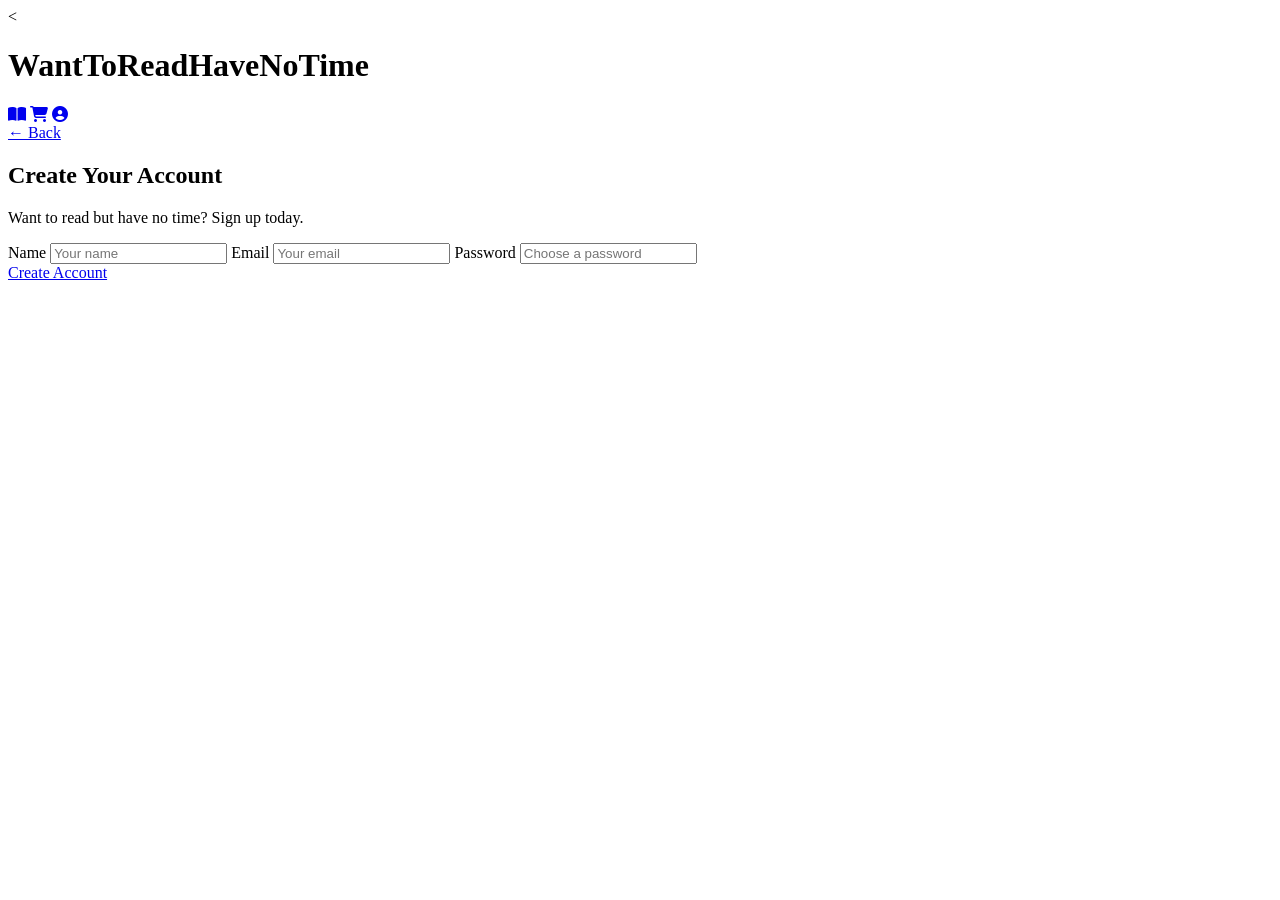
==== signup.html @ ae8dbea2 "Add files via upload" ====
<<!DOCTYPE html>
<html lang="en">
<head>
  <meta charset="UTF-8" />
  <title>Sign Up - WantToReadHaveNoTime</title>
  <link href="https://fonts.googleapis.com/css2?family=Poppins:wght@400;600&display=swap" rel="stylesheet" />
  <link rel="stylesheet" href="https://cdnjs.cloudflare.com/ajax/libs/font-awesome/6.5.0/css/all.min.css" />
  <link rel="stylesheet" href="styles.css" />
</head>
<body>

  <!-- Header -->
  <header>
    <h1>WantToReadHaveNoTime</h1>
    <nav>
      <a href="#"><i class="fa-solid fa-book-open"></i></a>
      <a href="#"><i class="fa-solid fa-cart-shopping"></i></a>
      <a href="#"><i class="fa-solid fa-circle-user"></i></a>
    </nav>
  </header>

  <!-- Back Button -->
  <a href="index.html" class="back">← Back</a>

  <!-- Sign Up Form -->
  <section>
    <h2>Create Your Account</h2>
    <p>Want to read but have no time? Sign up today.</p>

    <label>Name</label>
    <input type="text" placeholder="Your name" />

    <label>Email</label>
    <input type="email" placeholder="Your email" />

    <label>Password</label>
    <input type="password" placeholder="Choose a password" />

  </section>

  <!-- Submit Button -->
  <a href="#" class="signup">Create Account</a>

</body>
</html>
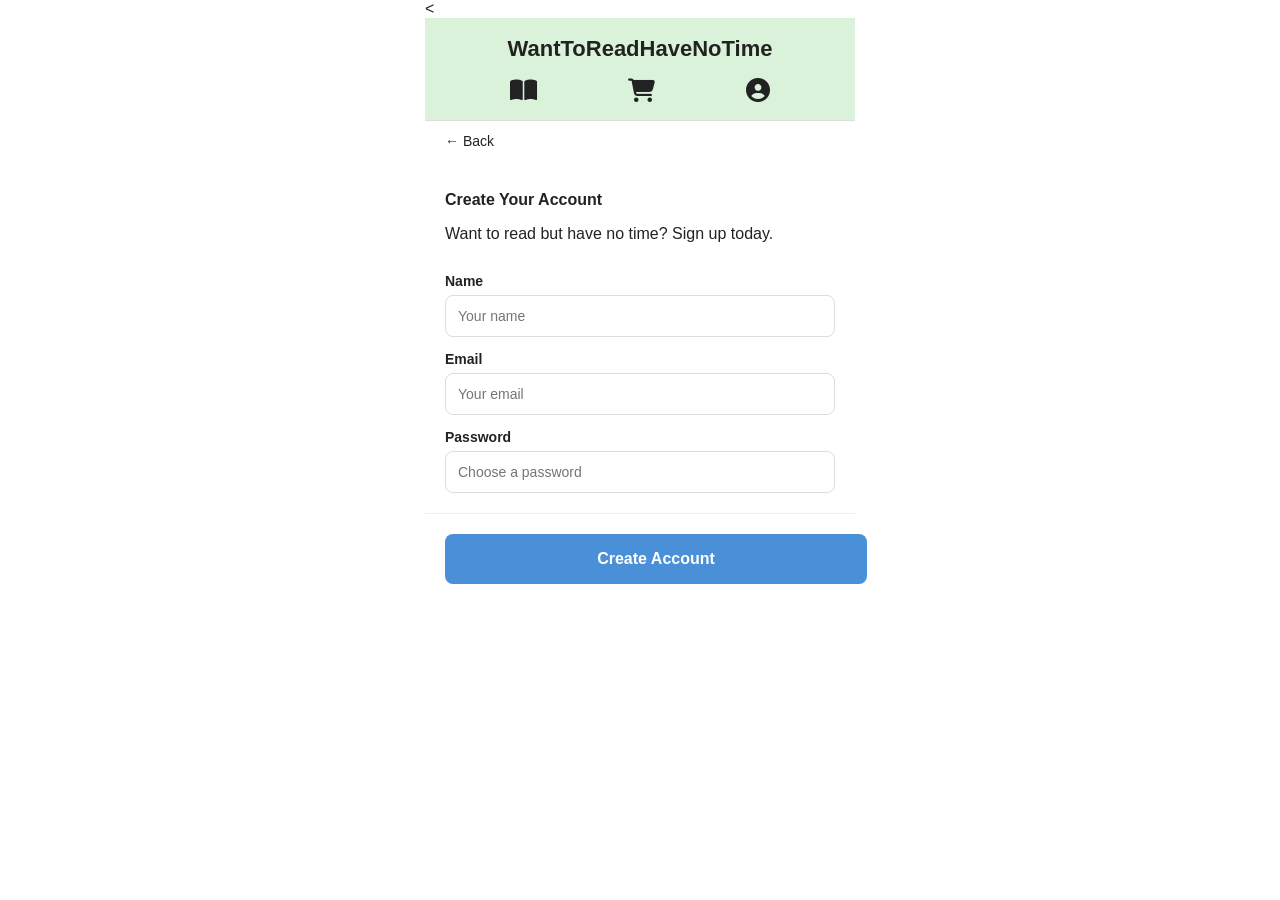
==== commit 7b4a5b90: "Fix stylesheet link from styles.css to style.css" ====
--- a/signup.html
+++ b/signup.html
@@ -5,7 +5,7 @@
   <title>Sign Up - WantToReadHaveNoTime</title>
   <link href="https://fonts.googleapis.com/css2?family=Poppins:wght@400;600&display=swap" rel="stylesheet" />
   <link rel="stylesheet" href="https://cdnjs.cloudflare.com/ajax/libs/font-awesome/6.5.0/css/all.min.css" />
-  <link rel="stylesheet" href="styles.css" />
+  <link rel="stylesheet" href="style.css" />
 </head>
 <body>
 
@@ -42,4 +42,4 @@
   <a href="#" class="signup">Create Account</a>
 
 </body>
-</html>+</html>
--- a/style.css
+++ b/style.css
@@ -0,0 +1,169 @@
+
+
+/* General */
+body {
+  font-family: "Poppins", sans-serif;
+  background-color: white;
+  color: #222;
+  max-width: 430px;
+  margin: 0 auto;
+  padding: 0;
+}
+
+/* Header */
+header {
+  background-color: #DAF2DA
+;
+  padding: 18px 20px;
+  border-bottom: 1px solid #ddd;
+  text-align: center;
+}
+
+header h1 {
+  font-size: 22px;
+  margin: 0 0 16px 0;
+}
+
+nav {
+  display: flex;
+  justify-content: space-around;
+  padding: 0 20px;
+}
+
+nav a {
+  text-decoration: none;
+  color: #222;
+  font-size: 24px;
+}
+
+/* Hamburger Menu */
+button {
+  background: none;
+  border: none;
+  font-size: 22px;
+  padding: 16px 20px;
+  cursor: pointer;
+  display: block;
+  color: #222;
+  text-align: left;
+}
+
+/* Sections */
+section {
+  padding: 20px;
+  border-bottom: 1px solid #eee;
+}
+
+/* Carousel */
+section:first-of-type {
+  display: flex;
+  flex-direction: column;
+  padding: 20px;
+}
+
+section:first-of-type div {
+  display: flex;
+  align-items: center;
+  gap: 10px;
+  overflow-x: auto;
+}
+
+section:first-of-type img {
+  width: 28%;
+  height: 120px;
+  object-fit: cover;
+  border-radius: 8px;
+  background-color: #DAF2DA
+
+;
+}
+
+section:first-of-type a {
+  font-size: 20px;
+  color: #222;
+  text-decoration: none;
+  border: 1px solid #ccc;
+  border-radius: 50%;
+  width: 32px;
+  height: 32px;
+  display: flex;
+  align-items: center;
+  justify-content: center;
+}
+
+section:first-of-type h2 {
+  font-size: 16px;
+  margin: 10px 0 0 0;
+}
+
+/* Images */
+img {
+  width: 100%;
+  height: auto;
+  border-radius: 8px;
+  background-color: #eee;
+  display: block;
+  margin-bottom: 10px;
+}
+
+/* Headings */
+h2 {
+  font-size: 18px;
+  margin: 10px 0;
+}
+
+/* Links */
+a {
+  color: #86D586
+
+;
+  font-size: 18
+    px;
+}
+
+/* Sign Up */
+a.signup {
+  display: block;
+  width: calc(100% - 40px);
+  margin: 20px;
+  padding: 16px;
+  background-color: #4a90d9;
+  color: white;
+  font-size: 16px;
+  font-weight: bold;
+  border-radius: 8px;
+  text-align: center;
+  text-decoration: none;
+}
+/* Back Button */
+a.back {
+  display: inline-block;
+  padding: 12px 20px;
+  color: #222;
+  text-decoration: none;
+  font-size: 14px;
+}
+
+/* Form */
+label {
+  display: block;
+  font-size: 14px;
+  font-weight: 600;
+  margin: 14px 0 6px 0;
+}
+
+input {
+  display: block;
+  width: 100%;
+  padding: 12px;
+  font-size: 14px;
+  font-family: "Poppins", sans-serif;
+  border: 1px solid #ddd;
+  border-radius: 8px;
+  box-sizing: border-box;
+}
+
+input:focus {
+  outline: none;
+  border-color: #4a90d9;
+}
